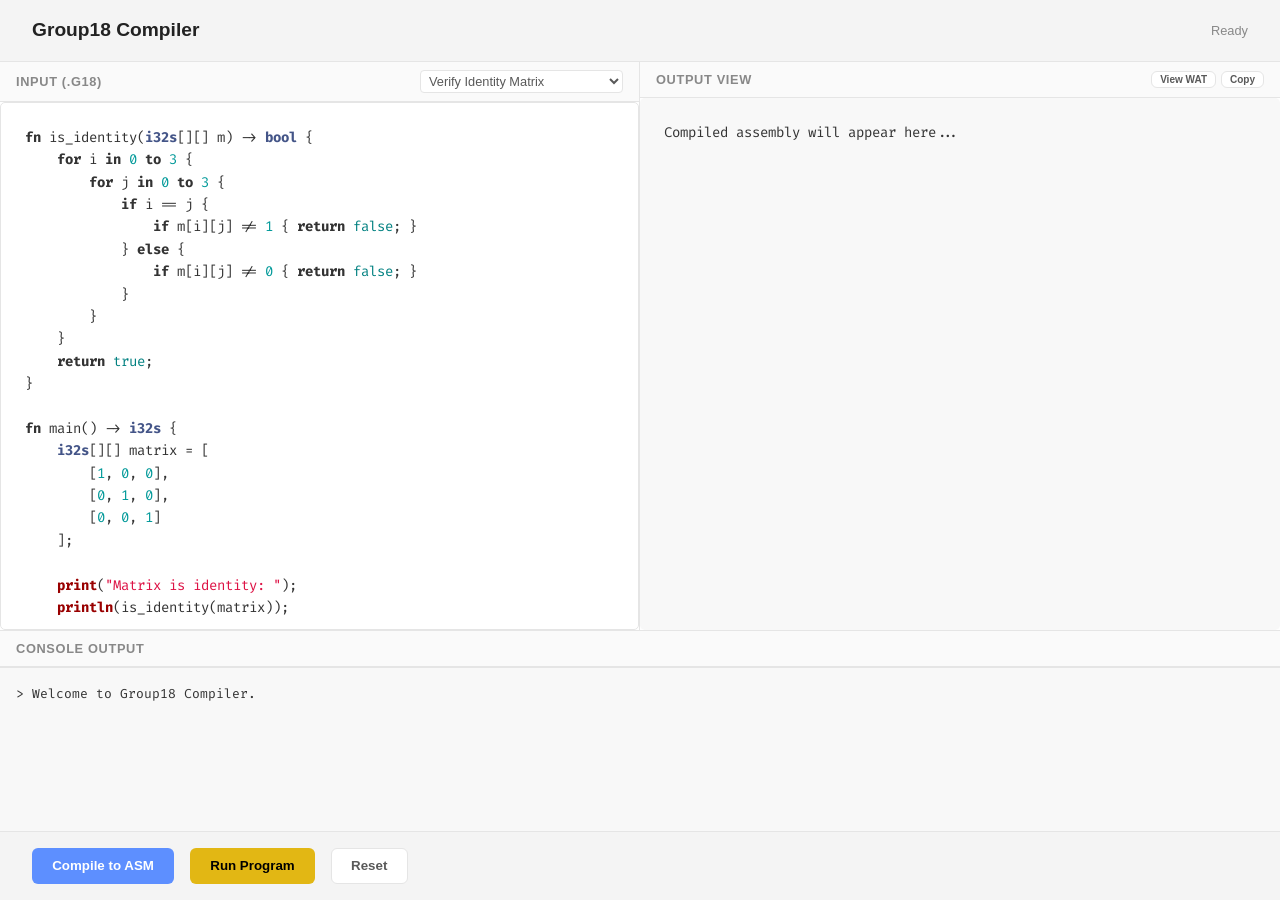
==== g18_demo.html @ 5c1f5303 "g18 demo page" ====
<!DOCTYPE html>
<html lang="en">

<head>
    <meta charset="UTF-8">
    <meta name="viewport" content="width=device-width, initial-scale=1.0">
    <title>Group18 Compiler | Online Demo</title>
    <link rel="preconnect" href="https://fonts.googleapis.com">
    <link rel="preconnect" href="https://fonts.gstatic.com" crossorigin>
    <link
        href="https://fonts.googleapis.com/css2?family=Fira+Code:wght@400;500&family=Inter:wght@400;600;700&display=swap"
        rel="stylesheet">
    <link rel="stylesheet" href="stylesheets/styles.css">
    <style>
        :root {
            --bg: #ffffff;
            --surface: #f4f4f4;
            --primary: #5d8fff;
            --accent: #238636;
            --text: #595959;
            --text-dim: #888;
            --border: #e5e5e5;
            --code-bg: #f8f8f8;

            /* Syntax Highlighting Colors - Adapted for Light Theme */
            --syn-kw: #333333;
            /* Bold in logic */
            --syn-type: #445588;
            --syn-str: #d14;
            --syn-num: #009999;
            --syn-atom: #008080;
            --syn-comment: #999988;
            --syn-fn: #990000;
        }

        * {
            box-sizing: border-box;
            scrollbar-color: var(--border) transparent;
            scrollbar-width: thin;
        }

        body {
            margin: 0;
            padding: 0;
            /* Override styles.css padding */
            font-family: -apple-system, BlinkMacSystemFont, "Segoe UI", Roboto, "Helvetica Neue", Arial, sans-serif;
            background: var(--bg);
            color: var(--text);
            display: flex;
            flex-direction: column;
            height: 100vh;
            overflow: hidden;
            width: 100%;
            /* Ensure full width */
            max-width: none;
            /* Override styles.css wrapper limits if any applied to body, though they are usually on .wrapper */
        }

        header {
            width: 100%;
            position: static;
            /* Override fixed header from styles.css */
            float: none;
            padding: 1rem 2rem;
            background: var(--surface);
            border-bottom: 1px solid var(--border);
            display: flex;
            align-items: center;
            justify-content: space-between;
            flex-shrink: 0;
            height: auto;
            /* Override fixed height */
        }

        header ul {
            /* Reset styles.css header ul if it conflicts, though we don't use ul here */
            display: none;
        }

        .logo {
            font-weight: 700;
            font-size: 1.2rem;
            color: #222;
            /* Darker heading color from styles */
        }

        main {
            display: grid;
            grid-template-columns: 1fr 1fr;
            flex-grow: 1;
            overflow: hidden;
            border-bottom: 1px solid var(--border);
        }

        .output-container {
            height: 200px;
            display: flex;
            flex-direction: column;
            background: var(--bg);
            flex-shrink: 0;
        }

        .console {
            flex-grow: 1;
            padding: 1rem;
            font-family: 'Fira Code', monospace;
            font-size: 13px;
            color: #333;
            overflow-y: auto;
            white-space: pre-wrap;
            border-top: 1px solid var(--border);
            background: var(--code-bg);
        }

        .pane {
            display: flex;
            flex-direction: column;
            border-right: 1px solid var(--border);
            overflow: hidden;
        }

        .pane-header {
            padding: 0.5rem 1rem;
            background: #fafafa;
            border-bottom: 1px solid var(--border);
            display: flex;
            justify-content: space-between;
            align-items: center;
            font-size: 0.8rem;
            font-weight: 600;
            color: var(--text-dim);
            text-transform: uppercase;
            letter-spacing: 0.05em;
            flex-shrink: 0;
        }

        .pane-content {
            flex-grow: 1;
            overflow: hidden;
            position: relative;
            background: var(--bg);
        }

        /* Standardized Editor Layers */
        .editor-container {
            position: relative;
            width: 100%;
            height: 100%;
            background: var(--bg);
        }

        #editor-textarea,
        #editor-highlight {
            position: absolute;
            top: 0;
            left: 0;
            width: 100%;
            height: 100%;
            margin: 0;
            padding: 1.5rem;
            font-family: 'Fira Code', 'Cascadia Code', monospace;
            font-size: 14px;
            line-height: 1.6;
            white-space: pre;
            word-wrap: normal;
            overflow: auto;
            tab-size: 4;
            letter-spacing: normal;
            font-variant-ligatures: normal;
        }

        #editor-textarea {
            background: transparent;
            color: transparent;
            caret-color: #000;
            /* Black caret for light theme */
            z-index: 2;
            resize: none;
            border: none;
            outline: none;
        }

        #editor-highlight {
            z-index: 1;
            color: #333;
            pointer-events: none;
            background: transparent;
        }

        /* Syntax Colors - Adjusted for Light Theme */
        .hl-kw {
            color: var(--syn-kw);
            font-weight: bold;
        }

        .hl-type {
            color: var(--syn-type);
            font-weight: bold;
        }

        .hl-str {
            color: var(--syn-str);
        }

        .hl-num {
            color: var(--syn-num);
        }

        .hl-atom {
            color: var(--syn-atom);
        }

        .hl-cmt {
            color: var(--syn-comment);
            font-style: italic;
        }

        .hl-fn {
            color: var(--syn-fn);
            font-weight: bold;
        }

        pre#output {
            margin: 0;
            padding: 1.5rem;
            color: #333;
            font-family: 'Fira Code', monospace;
            font-size: 14px;
            line-height: 1.6;
            white-space: pre;
            overflow: auto;
            height: 100%;
            width: 100%;
            background: var(--code-bg);
            /* Use code background */
            border: none;
            /* Remove border from styles.css pre */
        }

        .controls {
            padding: 1rem 2rem;
            background: var(--surface);
            border-top: 1px solid var(--border);
            display: flex;
            gap: 1rem;
            flex-shrink: 0;
        }

        button {
            padding: 0.6rem 1.2rem;
            border-radius: 6px;
            border: 1px solid transparent;
            font-weight: 600;
            cursor: pointer;
            transition: all 0.2s;
            display: inline-flex;
            align-items: center;
            justify-content: center;
            font-family: inherit;
        }

        .btn-primary {
            background: var(--primary);
            color: white;
        }

        .btn-primary:hover {
            background: #31a1ae;
            /* Match link hover color or similar */
        }

        .btn-run {
            background: #e2b714;
            color: #000;
        }

        .btn-secondary {
            background: #fff;
            border: 1px solid var(--border);
            color: var(--text);
        }

        .btn-secondary:hover {
            background: #f0f0f0;
        }

        button:hover {
            opacity: 0.9;
            transform: translateY(-1px);
            box-shadow: 0 2px 5px rgba(0, 0, 0, 0.1);
        }

        .status {
            font-size: 0.8rem;
            color: var(--text-dim);
            margin-left: auto;
            align-self: center;
        }

        /* Dropdown styling */
        select {
            background: #fff !important;
            color: var(--text) !important;
            border: 1px solid var(--border) !important;
        }
    </style>
</head>

<body>
    <header>
        <div class="logo">Group18 Compiler</div>
        <div class="status" id="status">WASM Loading...</div>
    </header>

    <main>
        <div class="pane">
            <div class="pane-header">
                Input (.g18)
                <select id="example-select"
                    style="border-radius: 4px; padding: 2px 4px; font-size: 0.8rem; margin-left: 10px;">
                    <option value="Verify Identity Matrix">Verify Identity Matrix</option>
                    <option value="Fibonacci and Number Theory">Fibonacci and Number Theory</option>
                    <option value="Matrix Operations Suite">Matrix Operations Suite</option>
                    <option value="Searching and Sorting">Searching and Sorting</option>
                    <option value="String Processing">String Processing</option>
                </select>
            </div>
            <div class="pane-content">
                <div class="editor-container">
                    <pre id="editor-highlight" aria-hidden="true"></pre>
                    <textarea id="editor-textarea" spellcheck="false" autocomplete="off"></textarea>
                </div>
            </div>
        </div>
        <div class="pane" style="border-right: none;">
            <div class="pane-header">
                Output View
                <div style="display: flex; gap: 5px;">
                    <button class="btn-secondary" style="padding: 2px 8px; font-size: 10px;" id="toggle-view">View
                        WAT</button>
                    <button class="btn-secondary" style="padding: 2px 8px; font-size: 10px;"
                        onclick="copyOutput()">Copy</button>
                </div>
            </div>
            <div class="pane-content">
                <pre id="output">Compiled assembly will appear here...</pre>
            </div>
        </div>
    </main>

    <div class="output-container">
        <div class="pane-header">Console Output</div>
        <div class="console" id="console">> Welcome to Group18 Compiler.</div>
    </div>

    <div class="controls">
        <button class="btn-primary" id="compile-btn">Compile to ASM</button>
        <button class="btn-run" id="run-btn">Run Program</button>
        <button class="btn-secondary" onclick="resetCode()">Reset</button>
    </div>

    <script type="module">
        import init, { compile_g18, compile_wat_g18, compile_wasm_g18 } from './pkg/Group18.js';

        const textarea = document.getElementById('editor-textarea');
        const highlight = document.getElementById('editor-highlight');
        const outputArea = document.getElementById('output');
        const consoleArea = document.getElementById('console');
        const compileBtn = document.getElementById('compile-btn');
        const runBtn = document.getElementById('run-btn');
        const toggleBtn = document.getElementById('toggle-view');

        let currentView = 'asm';
        let moduleMemory = null;

        const examplePrograms = {
            "Verify Identity Matrix": `fn is_identity(i32s[][] m) -> bool {
    for i in 0 to 3 {
        for j in 0 to 3 {
            if i == j {
                if m[i][j] != 1 { return false; }
            } else {
                if m[i][j] != 0 { return false; }
            }
        }
    }
    return true;
}

fn main() -> i32s {
    i32s[][] matrix = [
        [1, 0, 0],
        [0, 1, 0],
        [0, 0, 1]
    ];

    print("Matrix is identity: ");
    println(is_identity(matrix));

    return 0;
}
`,
            "Fibonacci and Number Theory": `fn fibonacci() -> i32s[] {
    i32s[] fib = [0, 1, 0, 0, 0, 0, 0, 0, 0, 0, 
                  0, 0, 0, 0, 0, 0, 0, 0, 0, 0];
    
    for i in 2 to 20 {
        fib[i] = fib[i - 1] + fib[i - 2];
    }
    
    return fib;
}

fn is_fibonacci(i32s num, i32s[] fib_seq) -> bool {
    for i in 0 to 20 {
        if fib_seq[i] == num {
            return true;
        }
        if fib_seq[i] > num {
            return false;
        }
    }
    return false;
}

fn sum_of_divisors(i32s n) -> i32s {
    i32s sum = 0;
    for i in 1 to n {
        i32s quotient = n / i;
        i32s product = quotient * i;
        if product == n {
            sum = sum + i;
        }
    }
    return sum;
}

fn is_perfect_number(i32s n) -> bool {
    i32s sum = sum_of_divisors(n);
    if sum == n {
        return true;
    }
    return false;
}

fn gcd(i32s a, i32s b) -> i32s {
    for i in 0 to 1000 {
        if b == 0 {
            return a;
        }
        i32s temp = b;
        i32s quotient = a / b;
        b = a - (quotient * b);
        a = temp;
    }
    return a;
}

fn main() -> i32s {
    println("Fibonacci sequence up to 20:");
    i32s[] fib_nums = fibonacci();
    
    for i in 0 to 20 {
        print(fib_nums[i]);
        print("   ");
    }
    println("");
    println("");
    
    print("Testing if 13 is a Fibonacci number: ");
    println(is_fibonacci(13, fib_nums));
    
    println("");

    print("Testing if 14 is a Fibonacci number: ");
    println(is_fibonacci(14, fib_nums));

    println("");
    
    println("Perfect numbers up to 30:");
    for i in 1 to 30 {
        if is_perfect_number(i) {
            print(i);
            print("   ");
        }
    }
    println("");
    println("");
    
    print("GCD of 48 and 18: ");
    println(gcd(48, 18));
    
    println("");

    print("GCD of 100 and 35: ");
    println(gcd(100, 35));
    
    return 0;
}
`,
            "Matrix Operations Suite": `fn matrix_multiply(f32s[][] a, f32s[][] b, i32s n) -> f32s[][] {
    f32s[][] result = [
        [0.0, 0.0, 0.0],
        [0.0, 0.0, 0.0],
        [0.0, 0.0, 0.0]
    ];
    
    for i in 0 to n {
        f32s[] row = [0.0, 0.0, 0.0];
        for j in 0 to n {
            f32s sum = 0.0;
            for k in 0 to n {
                sum = sum + (a[i][k] * b[k][j]);
            }
            row[j] = sum;
        }
        result[i] = row;
    }
    
    return result;
}

fn matrix_transpose(f32s[][] m, i32s n) -> f32s[][] {
    f32s[][] result = [
        [0.0, 0.0, 0.0],
        [0.0, 0.0, 0.0],
        [0.0, 0.0, 0.0]
    ];
    
    for i in 0 to n {
        f32s[] row = [0.0, 0.0, 0.0];
        for j in 0 to n {
            row[j] = m[j][i];
        }
        result[i] = row;
    }
    
    return result;
}

fn is_symmetric(f32s[][] m, i32s n) -> bool {
    for i in 0 to n {
        for j in 0 to n {
            f32s diff = m[i][j] - m[j][i];
            if diff > 0.001 {
                return false;
            }
            if diff < -0.001 {
                return false;
            }
        }
    }
    return true;
}

fn matrix_trace(f32s[][] m, i32s n) -> f32s {
    f32s trace = 0.0;
    for i in 0 to n {
        trace = trace + m[i][i];
    }
    return trace;
}

fn matrix_max(f32s[][] m, i32s n) -> f32s {
    f32s max = m[0][0];
    for i in 0 to n {
        for j in 0 to n {
            if m[i][j] > max {
                max = m[i][j];
            }
        }
    }
    return max;
}

fn compare_matrices(f32s[][] a, f32s[][] b, i32s n) -> bool {
    for i in 0 to n {
        for j in 0 to n {
            if a[i][j] != b[i][j] {
                return false;
            }
        }
    }
    return true;
}

fn main() -> i32s {
    i32s size = 3;
    
    f32s[][] mat_a = [
        [1.5, 2.0, 3.0],
        [4.0, 5.5, 6.0],
        [7.0, 8.0, 9.5]
    ];
    
    f32s[][] mat_b = [
        [1.0, 0.0, 0.0],
        [0.0, 1.0, 0.0],
        [0.0, 0.0, 1.0]
    ];
    
    println("Testing matrix operations:");
    
    f32s[][] product = matrix_multiply(mat_a, mat_b, size);
    print("Matrix A * Identity = A: ");
    println(compare_matrices(product, mat_a, size));
    
    f32s[][] transposed = matrix_transpose(mat_b, size);
    print("Identity is symmetric: ");
    println(is_symmetric(transposed, size));
    
    f32s trace = matrix_trace(mat_a, size);
    print("Trace of matrix A: ");
    println(trace);
    
    f32s max_val = matrix_max(mat_a, size);
    print("Maximum value in matrix A: ");
    println(max_val);
    
    if max_val > 9.0 {
        if max_val <= 10.0 {
            println("Max is between 9 and 10");
        }
    } else {
        println("Max is 9 or less");
    }
    
    return 0;
}
`
            ,
            "String Processing": `fn count_char(char[] text, i32s len, char target) -> i32s {
    i32s count = 0;
    for i in 0 to len {
        if text[i] == target {
            count = count + 1;
        }
    }
    return count;
}

fn find_first(char[] text, i32s len, char target) -> i32s {
    for i in 0 to len {
        if text[i] == target {
            return i;
        }
    }
    return -1;
}

fn find_last(char[] text, i32s len, char target) -> i32s {
    i32s last = -1;
    for i in 0 to len {
        if text[i] == target {
            last = i;
        }
    }
    return last;
}

fn reverse_string(char[] text, i32s len) -> char[] {
    char[] result = ['x', 'x', 'x', 'x', 'x', 'x', 'x', 'x', 'x', 'x',
                     'x', 'x', 'x', 'x', 'x', 'x', 'x', 'x', 'x', 'x'];
    for i in 0 to len {
        result[i] = text[len - 1 - i];
    }
    return result;
}

fn is_palindrome(char[] text, i32s len) -> bool {
    i32s half = len / 2;
    for i in 0 to half {
        if text[i] != text[len - 1 - i] {
            return false;
        }
    }
    return true;
}

fn strings_equal(char[] str1, char[] str2, i32s len) -> bool {
    for i in 0 to len {
        if str1[i] != str2[i] {
            return false;
        }
    }
    return true;
}

fn copy_substring(char[] source, i32s start, i32s end) -> char[] {
    char[] result = ['x', 'x', 'x', 'x', 'x', 'x', 'x', 'x', 'x', 'x'];
    i32s index = 0;
    for i in start to end {
        result[index] = source[i];
        index = index + 1;
    }
    return result;
}

fn replace_char(char[] text, i32s len, char old, char new) -> char[] {
    char[] result = ['x', 'x', 'x', 'x', 'x', 'x', 'x', 'x', 'x', 'x',
                     'x', 'x', 'x', 'x', 'x', 'x', 'x', 'x', 'x', 'x'];
    for i in 0 to len {
        if text[i] == old {
            result[i] = new;
        } else {
            result[i] = text[i];
        }
    }
    return result;
}

fn main() -> i32s {
    char[] word1 = ['r', 'a', 'c', 'e', 'c', 'a', 'r'];
    i32s len1 = 7;
    
    println("Testing: racecar");
    println("");
    
    print("Is palindrome: ");
    println(is_palindrome(word1, len1));
    
    println("");
    
    print("Count of 'a': ");
    println(count_char(word1, len1, 'a'));
    
    println("");
    
    print("Count of 'c': ");
    println(count_char(word1, len1, 'c'));
    
    println("");
    
    print("First occurrence of 'c': ");
    println(find_first(word1, len1, 'c'));
    
    println("");
    
    print("Last occurrence of 'c': ");
    println(find_last(word1, len1, 'c'));
    
    println("");
    
    char[] reversed = reverse_string(word1, len1);
    println("Reversed (should be same):");
    for i in 0 to len1 {
        print(reversed[i]);
    }
    println("");
    println("");
    
    print("Original equals reversed: ");
    println(strings_equal(word1, reversed, len1));
    
    println("");
    
    char[] word2 = ['h', 'e', 'l', 'l', 'o'];
    i32s len2 = 5;
    
    print("Is 'hello' a palindrome: ");
    println(is_palindrome(word2, len2));
    
    println("");
    
    char[] replaced = replace_char(word2, len2, 'l', 'p');
    println("Replace 'l' with 'p' in hello:");
    for i in 0 to len2 {
        print(replaced[i]);
    }
    println("");
    println("");
    
    char[] substring = copy_substring(word2, 1, 4);
    println("Substring from index 1 to 4:");
    for i in 0 to 3 {
        print(substring[i]);
    }
    println("");
    println("");
    
    return 0;
}
`
            ,
            "Searching and Sorting": `fn bubble_sort(i32s[] arr, i32s len) -> i32s[] {
    i32s[] result = [0, 0, 0, 0, 0, 0, 0, 0, 0, 0];
    for i in 0 to len {
        result[i] = arr[i];
    }
    
    for i in 0 to len {
        for j in 0 to len {
            if j < len - 1 {
                if result[j] > result[j + 1] {
                    i32s temp = result[j];
                    result[j] = result[j + 1];
                    result[j + 1] = temp;
                }
            }
        }
    }
    
    return result;
}

fn binary_search(i32s[] arr, i32s len, i32s target) -> i32s {
    i32s left = 0;
    i32s right = len - 1;
    
    for iter in 0 to 100 {
        if left > right {
            return -1;
        }
        
        i32s mid = (left + right) / 2;
        
        if arr[mid] == target {
            return mid;
        }
        
        if arr[mid] < target {
            left = mid + 1;
        } else {
            right = mid - 1;
        }
    }
    
    return -1;
}

fn find_min_max(i32s[] arr, i32s len) -> i32s[] {
    i32s[] result = [0, 0];
    i32s min = arr[0];
    i32s max = arr[0];
    
    for i in 1 to len {
        if arr[i] < min {
            min = arr[i];
        }
        if arr[i] > max {
            max = arr[i];
        }
    }
    
    result[0] = min;
    result[1] = max;
    return result;
}

fn calculate_mean(f32s[] arr, i32s len) -> f32s {
    f32s sum = 0.0;
    for i in 0 to len {
        sum = sum + arr[i];
    }
    f32s length = 0.0;
    for i in 0 to len {
        length = length + 1.0;
    }
    return sum / length;
}

fn count_in_range(i32s[] arr, i32s len, i32s low, i32s high) -> i32s {
    i32s count = 0;
    for i in 0 to len {
        if arr[i] >= low {
            if arr[i] <= high {
                count = count + 1;
            }
        }
    }
    return count;
}

fn main() -> i32s {
    i32s[] numbers = [64, 34, 25, 12, 22, 11, 90, 88, 45, 50];
    i32s len = 10;
    
    println("Original array:");
    for i in 0 to len {
        print(numbers[i]);
        print("   ");
    }
    println("");
    println("");
    
    i32s[] sorted = bubble_sort(numbers, len);
    println("Sorted array:");
    for i in 0 to len {
        print(sorted[i]);
        print("   ");
    }
    println("");
    println("");
    
    i32s[] min_max = find_min_max(numbers, len);
    print("Min value: ");
    println(min_max[0]);
    
    println("");
    
    print("Max value: ");
    println(min_max[1]);
    
    println("");
    
    i32s search_target = 45;
    i32s index = binary_search(sorted, len, search_target);
    print("Index of 45 in sorted array: ");
    println(index);
    
    println("");
    
    i32s not_found = binary_search(sorted, len, 999);
    print("Index of 999 (not in array): ");
    println(not_found);
    
    println("");
    
    i32s count = count_in_range(numbers, len, 20, 60);
    print("Count of numbers between 20 and 60: ");
    println(count);
    
    println("");
    
    f32s[] float_nums = [1.5, 2.5, 3.5, 4.5, 5.5];
    f32s mean = calculate_mean(float_nums, 5);
    print("Mean of float array: ");
    println(mean);
    
    return 0;
}
`
        };

        const initialCode = examplePrograms["Verify Identity Matrix"];

        // Robust Highlighting Logic
        function updateHighlight() {
            let code = textarea.value;
            // Escape HTML
            code = code.replace(/&/g, "&amp;").replace(/</g, "&lt;").replace(/>/g, "&gt;");

            // Syntax coloring
            code = code.replace(/\/\/.*$/gm, '<span class="hl-cmt">$&</span>');
            code = code.replace(/"([^"\\]|\\.)*"/g, '<span class="hl-str">$&</span>');
            code = code.replace(/'([^'\\]|\\.)*'/g, '<span class="hl-str">$&</span>');
            code = code.replace(/\b(fn|return|if|else|for|in|to|exit)\b/g, '<span class="hl-kw">$1</span>');
            code = code.replace(/\b(print)\b/g, '<span class="hl-fn">$1</span>');
            code = code.replace(/\b(println)\b/g, '<span class="hl-fn">$1</span>');
            code = code.replace(/\b(i32s|f32s|bool|char|string)\b/g, '<span class="hl-type">$1</span>');
            code = code.replace(/\b(true|false)\b/g, '<span class="hl-atom">$1</span>');
            code = code.replace(/\b\d+(\.\d+)?\b/g, '<span class="hl-num">$&</span>');

            highlight.innerHTML = code + (code.endsWith('\n') ? ' ' : '\n');
            syncScroll();
        }

        function syncScroll() {
            highlight.scrollTop = textarea.scrollTop;
            highlight.scrollLeft = textarea.scrollLeft;
        }

        textarea.addEventListener('input', updateHighlight);
        textarea.addEventListener('scroll', syncScroll);

        // Tab & Auto-indent
        textarea.addEventListener('keydown', e => {
            if (e.key === 'Tab') {
                e.preventDefault();
                const start = textarea.selectionStart;
                const end = textarea.selectionEnd;
                textarea.value = textarea.value.substring(0, start) + "    " + textarea.value.substring(end);
                textarea.selectionStart = textarea.selectionEnd = start + 4;
                updateHighlight();
            }
            if (e.key === 'Enter') {
                const start = textarea.selectionStart;
                const lines = textarea.value.substring(0, start).split('\n');
                const lastLine = lines[lines.length - 1];
                const indent = lastLine.match(/^\s*/)[0];
                const needsExtra = lastLine.trim().endsWith('{') ? '    ' : '';

                // Allow the newline to happen, then adjust
                setTimeout(() => {
                    const pos = textarea.selectionStart;
                    const before = textarea.value.substring(0, pos);
                    const after = textarea.value.substring(pos);
                    textarea.value = before + indent + needsExtra + after;
                    textarea.selectionStart = textarea.selectionEnd = pos + indent.length + needsExtra.length;
                    updateHighlight();
                }, 0);
            }
        });

        async function start() {
            try {
                await init();
                document.getElementById('status').textContent = "Ready";
            } catch (e) {
                document.getElementById('status').textContent = "Error Loading Library";
                console.error(e);
            }

            textarea.value = initialCode;
            updateHighlight();

            const runCompilation = () => {
                const code = textarea.value;
                const t0 = performance.now();
                try {
                    if (currentView === 'asm') {
                        outputArea.textContent = compile_g18(code);
                    } else {
                        outputArea.textContent = compile_wat_g18(code);
                    }
                    const t1 = performance.now();
                    document.getElementById('status').textContent = `Compiled in ${(t1 - t0).toFixed(1)}ms`;
                } catch (e) {
                    outputArea.textContent = "Compilation Error:\n" + e;
                }
            };

            compileBtn.onclick = () => {
                currentView = 'asm';
                runCompilation();
            };

            toggleBtn.onclick = () => {
                currentView = currentView === 'asm' ? 'wat' : 'asm';
                toggleBtn.textContent = currentView === 'asm' ? 'View WAT' : 'View ASM';
                runCompilation();
            };

            runBtn.onclick = async () => {
                consoleArea.textContent = "> Compiling and Running...\n";
                document.querySelector('.output-container').scrollIntoView({ behavior: 'smooth' });

                try {
                    const wasmBytes = compile_wasm_g18(textarea.value);
                    const importObject = {
                        env: {
                            // Updated: Remove + "\n" to let WASM control newlines
                            print_int: i => {
                                consoleArea.textContent += i;
                                consoleArea.scrollTop = consoleArea.scrollHeight;
                            },
                            print_str: ptr => {
                                if (!moduleMemory) return;
                                const view = new Uint8Array(moduleMemory.buffer, ptr);
                                let s = "";
                                for (let i = 0; view[i] !== 0; i++) s += String.fromCharCode(view[i]);
                                // Updated: Remove + "\n"
                                consoleArea.textContent += s;
                                consoleArea.scrollTop = consoleArea.scrollHeight;
                            },
                            // NEW: Add this function
                            print_float: f => {
                                consoleArea.textContent += f;
                                consoleArea.scrollTop = consoleArea.scrollHeight;
                            },
                            print_char: c => {
                                consoleArea.textContent += String.fromCharCode(c);
                                consoleArea.scrollTop = consoleArea.scrollHeight;
                            },
                            memory: new WebAssembly.Memory({ initial: 1 })
                        }
                    };
                    const { instance } = await WebAssembly.instantiate(wasmBytes, importObject);
                    moduleMemory = instance.exports.memory || importObject.env.memory;
                    if (instance.exports.main) {
                        const result = instance.exports.main();
                        consoleArea.textContent += `\n[Program exited with: ${result}]\n`;
                    }
                } catch (e) {
                    consoleArea.textContent += "Runtime Execution Error: " + e + "\n";
                }
            };
        }

        window.resetCode = () => {
            textarea.value = initialCode;
            updateHighlight();
        };

        window.copyOutput = () => {
            navigator.clipboard.writeText(outputArea.textContent).then(() => {
                const b = event.target;
                const old = b.textContent;
                b.textContent = "Copied!";
                setTimeout(() => b.textContent = old, 1500);
            });
        };

        const exampleSelect = document.getElementById('example-select');
        exampleSelect.addEventListener('change', (e) => {
            const selected = e.target.value;
            if (examplePrograms[selected]) {
                textarea.value = examplePrograms[selected];
                updateHighlight();
            }
        });

        start();
    </script>
</body>

</html>
---- stylesheets/styles.css ----
body {
  background-color: #fff;
  padding:50px;
  font: 14px/1.5 -apple-system, BlinkMacSystemFont, "Segoe UI", Roboto, Oxygen, Ubuntu, Cantarell, "Fira Sans", "Droid Sans", "Helvetica Neue", Arial, sans-serif, "Apple Color Emoji", "Segoe UI Emoji", "Segoe UI Symbol";
  color:#595959;
  font-weight:400;
}

h1, h2, h3, h4, h5, h6 {
  color:#222;
  margin:0 0 20px;
}

p, ul, ol, table, pre, dl {
  margin:0 0 20px;
}

h1, h2, h3 {
  line-height:1.1;
}

h1 {
  font-size:28px;
  font-weight: 500;
}

h2 {
  color:#393939;
  font-weight: 500;
}

h3, h4, h5, h6 {
  color:#494949;
  font-weight: 500;
}

a {
  color:#5d8fff;
  text-decoration:none;
}

a:hover {
  color:#31a1ae;
}

a small {
  font-size:11px;
  color:#777;
  margin-top:-0.3em;
  display:block;
}

a:hover small {
  color:#777;
}


.wrapper {
  width:860px;
  margin:0 auto;
}

blockquote {
  border-left:1px solid #e5e5e5;
  margin:0;
  padding:0 0 0 20px;
  font-style:italic;
}

code, pre {
  font-family:Monaco, Bitstream Vera Sans Mono, Lucida Console, Terminal, Consolas, Liberation Mono, DejaVu Sans Mono, Courier New, monospace;
  color:#333;
  white-space: pre-wrap;       /* Since CSS 2.1 */
    white-space: -moz-pre-wrap;  /* Mozilla, since 1999 */
    white-space: -pre-wrap;      /* Opera 4-6 */
    white-space: -o-pre-wrap;    /* Opera 7 */
    word-wrap: break-word;       /* Internet Explorer 5.5+ */
}

pre {
  padding:8px 15px;
  background: #f8f8f8;
  border-radius:5px;
  border:1px solid #e5e5e5;
  overflow-x: auto;
}

table {
  width:100%;
  border-collapse:collapse;
}

th, td {
  text-align:left;
  padding:5px 10px;
  border-bottom:1px solid #e5e5e5;
}

dt {
  color:#444;
  font-weight:500;
}

th {
  color:#444;
}

img {
  max-width:100%;
}

header {
  width:270px;
  float:left;
  position:fixed;
  -webkit-font-smoothing:subpixel-antialiased;
}

header ul {
  list-style:none;
  height:40px;
  padding:0;
  background: #f4f4f4;
  border-radius:5px;
  border:1px solid #e0e0e0;
  width:270px;
}

header li {
  width:89px;
  float:left;
  border-right:1px solid #e0e0e0;
  height:40px;
}

header li:first-child a {
  border-radius:5px 0 0 5px;
}

header li:last-child a {
  border-radius:0 5px 5px 0;
}

header ul a {
  line-height:1;
  font-size:11px;
  color:#999;
  display:block;
  text-align:center;
  padding-top:6px;
  height:34px;
}

header ul a:hover {
  color:#999;
}

header ul a:active {
  background-color:#f0f0f0;
}

strong {
  color:#222;
  font-weight:500;
}

header ul li + li + li {
  border-right:none;
  width:89px;
}

header ul a strong {
  font-size:14px;
  display:block;
  color:#222;
}

section {
  width:500px;
  float:right;
  padding-bottom:50px;
}

small {
  font-size:11px;
}

hr {
  border:0;
  background:#e5e5e5;
  height:1px;
  margin:0 0 20px;
}

footer {
  width:270px;
  float:left;
  position:fixed;
  bottom:50px;
  -webkit-font-smoothing:subpixel-antialiased;
}

@media print, screen and (max-width: 960px) {

  div.wrapper {
    width:auto;
    margin:0;
  }

  header, section, footer {
    float:none;
    position:static;
    width:auto;
  }

  header {
    padding-right:320px;
  }

  section {
    border:1px solid #e5e5e5;
    border-width:1px 0;
    padding:20px 0;
    margin:0 0 20px;
  }

  header a small {
    display:inline;
  }

  header ul {
    position:absolute;
    right:50px;
    top:52px;
  }
}

@media print, screen and (max-width: 720px) {
  body {
    word-wrap:break-word;
  }

  header {
    padding:0;
  }

  header ul, header p.view {
    position:static;
  }

  pre, code {
    word-wrap:normal;
  }
}

@media print, screen and (max-width: 480px) {
  body {
    padding:15px;
  }

  header ul {
    width:99%;
  }

  header li, header ul li + li + li {
    width:33%;
  }
}

@media print {
  body {
    padding:0.4in;
    font-size:12pt;
    color:#444;
  }
}

.container {
  max-width: 800px;
  margin: 0 auto;
  background: #fff;
  padding: 20px;
  border-radius: 8px;
  box-shadow: 0px 4px 10px rgba(0, 0, 0, 0.1);
}

.experience-item {
  display: flex;
  align-items: center;
  border-left: 4px solid #a69317;
  padding: 15px;
  margin-bottom: 20px;
  background: #fafafa;
  border-radius: 6px;
  position: relative;
  flex-wrap: wrap; /* Ensures responsive layout */
}

.experience-item img {
  width: 60px;
  height: 60px;
  object-fit: contain;
  margin-right: 15px;
  border-radius: 8px;
  border: 1px solid #ddd;
  background: #fff;
  padding: 5px;
}

.experience-content {
  flex: 1;
  display: flex;
  flex-direction: column;
  gap: 5px;
}

.experience-header {
  display: flex;
  justify-content: space-between;
  align-items: center;
  flex-wrap: wrap;
}

.experience-header h3 {
  margin: 0;
  color: #a69317;
  font-size: 1.4em;
  flex: 1;
}

.date {
  font-size: 0.85em;
  color: #888;
  white-space: nowrap;
}

.experience-content h4 {
  margin: 5px 0;
  color: #555;
  font-weight: normal;
}

.experience-content p {
  margin: 10px 0 0;
  font-size: 0.95em;
  color: #666;
}

@media (max-width: 600px) {
  .experience-item {
      flex-direction: column;
      align-items: flex-start;
  }

  .experience-item img {
      margin-bottom: 10px;
  }

  .date {
      position: static;
      display: block;
      margin-top: 5px;
  }
}

.education-item img {
  width: 60px; /* Adjust as needed */
  height: 60px;
  object-fit: contain;
  margin-right: 15px;
  border-radius: 8px;
  border: 1px solid #ddd;
  background: #fff;
  padding: 5px;
}

.date {
  font-size: 0.85em;
  color: #888;
  white-space: nowrap; /* Prevents date from wrapping */
}

.education-item {
  display: flex;
  align-items: center;
  border-left: 4px solid #6574a6;
  padding: 15px;
  margin-bottom: 20px;
  background: #fafafa;
  border-radius: 6px;
  position: relative;
}

.education-item img {
  width: 60px; /* Adjust as needed */
  height: 60px;
  object-fit: contain;
  margin-right: 15px;
  border-radius: 8px;
  border: 1px solid #ddd;
  background: #fff;
  padding: 5px;
}

.education-content {
  flex: 1;
}

.education-content h3 {
  margin: 0;
  color: #6574a6;
  font-size: 1.4em;
}

.education-content h4 {
  margin: 5px 0;
  color: #555;
  font-weight: normal;
}

.education-content p {
  margin: 10px 0 0;
  font-size: 0.95em;
  color: #666;
}

@media (max-width: 600px) {
  .education-item {
      flex-direction: column;
      align-items: flex-start;
  }

  .education-item img {
      margin-bottom: 10px;
  }

  .date {
      position: static;
      display: block;
      margin-top: 5px;
  }
}

.project-item {
  display: flex;
  align-items: center;
  border-left: 4px solid #0072ed;
  padding: 15px;
  margin-bottom: 20px;
  background: #fafafa;
  border-radius: 6px;
  position: relative;
  flex-wrap: wrap;
  cursor: pointer;
  transition: background 0.3s;
}

.project-item:hover {
  background: #f0f0f0;
}

.project-item img {
  width: 60px;
  height: 60px;
  object-fit: contain;
  margin-right: 15px;
  border-radius: 8px;
  border: 1px solid #ddd;
  background: #fff;
  padding: 5px;
}

.project-content {
  flex: 1;
  display: flex;
  flex-direction: column;
  gap: 5px;
}

.project-header {
  display: flex;
  justify-content: space-between;
  align-items: center;
  flex-wrap: wrap;
}

.project-header h3 {
  margin: 0;
  color: #0072ed;
  font-size: 1.4em;
  flex: 1;
}

.date {
  font-size: 0.85em;
  color: #888;
  white-space: nowrap;
}

.project-content h4 {
  margin: 5px 0;
  color: #555;
  font-weight: normal;
}

.project-content p {
  margin: 10px 0 0;
  font-size: 0.95em;
  color: #666;
}

.modal {
  display: none;
  position: fixed;
  z-index: 1000;
  left: 0;
  top: 0;
  width: 100%;
  height: 100%;
  background-color: rgba(0, 0, 0, 0.7);
  justify-content: center;
  align-items: center;
  overflow: auto;
}

.modal-content {
  background: #fff;
  padding: 20px;
  width: 90%;
  max-width: 1200px;
  border-radius: 10px;
  text-align: center;
  position: relative;
  display: flex;
  flex-direction: column;
  gap: 15px;
}

.close-btn {
  position: absolute;
  top: 10px;
  right: 15px;
  font-size: 1.5em;
  cursor: pointer;
  color: #333;
}

/* Modal Styles */
.modal {
  display: none;
  position: fixed;
  z-index: 1000;
  left: 0;
  top: 0;
  width: 100%;
  height: 100%;
  background-color: rgba(0, 0, 0, 0.7);
  justify-content: center;
  align-items: center;
  overflow: auto;
}

.modal-content {
  background: #fff;
  padding: 20px;
  width: 90%;
  max-width: 1200px;
  border-radius: 10px;
  text-align: center;
  position: relative;
  display: flex;
  flex-direction: column;
  gap: 15px;
}

.close-btn {
  position: absolute;
  top: 10px;
  right: 15px;
  font-size: 1.5em;
  cursor: pointer;
  color: #333;
}

.main-image-container {
  position: relative;
  width: 100%;
  max-height: 60vh;
  display: flex;
  justify-content: center;
  align-items: center;
}

#main-display {
  max-width: 100%;
  max-height: 60vh;
  object-fit: contain;
  border-radius: 10px;
}

.nav-arrow {
  position: absolute;
  top: 50%;
  transform: translateY(-50%);
  font-size: 1.5em;
  color: #fff;
  background: rgba(0, 0, 0, 0.6);
  padding: 5px 10px;
  cursor: pointer;
  opacity: 0;
  transition: opacity 0.2s;
  user-select: none;
}

.main-image-container:hover .nav-arrow {
  opacity: 1;
}

.nav-arrow.left {
  left: 0;
  border-radius: 0 5px 5px 0;
}

.nav-arrow.right {
  right: 0;
  border-radius: 5px 0 0 5px;
}

.thumbnail-container {
  display: flex;
  justify-content: center;
  gap: 10px;
  flex-wrap: wrap;
  margin-top: 10px;
}

.thumbnail {
  width: 80px;
  height: 60px;
  object-fit: cover;
  cursor: pointer;
  border-radius: 5px;
  border: 2px solid transparent;
  transition: border 0.2s;
}

.thumbnail.active,
.thumbnail:hover {
  border: 2px solid #FF5733;
}

.modal-description {
  margin-top: 15px;
  color: #333;
  max-height: 100px;
  overflow-y: auto;
}

/* Mobile responsiveness */
@media (max-width: 768px) {
  .modal-content {
      width: 95%;
      padding: 10px;
  }

  #main-display {
      max-height: 50vh;
  }

  .thumbnail {
      width: 60px;
      height: 45px;
  }

  .nav-arrow {
      font-size: 1.2em;
      padding: 4px 8px;
      opacity: 1; /* Always visible on mobile */
  }
}

@media (max-width: 480px) {
  .modal-content {
      width: 98%;
  }

  #main-display {
      max-height: 40vh;
  }

  .thumbnail {
      width: 50px;
      height: 38px;
  }

  .nav-arrow {
      font-size: 1em;
      padding: 3px 6px;
  }
}
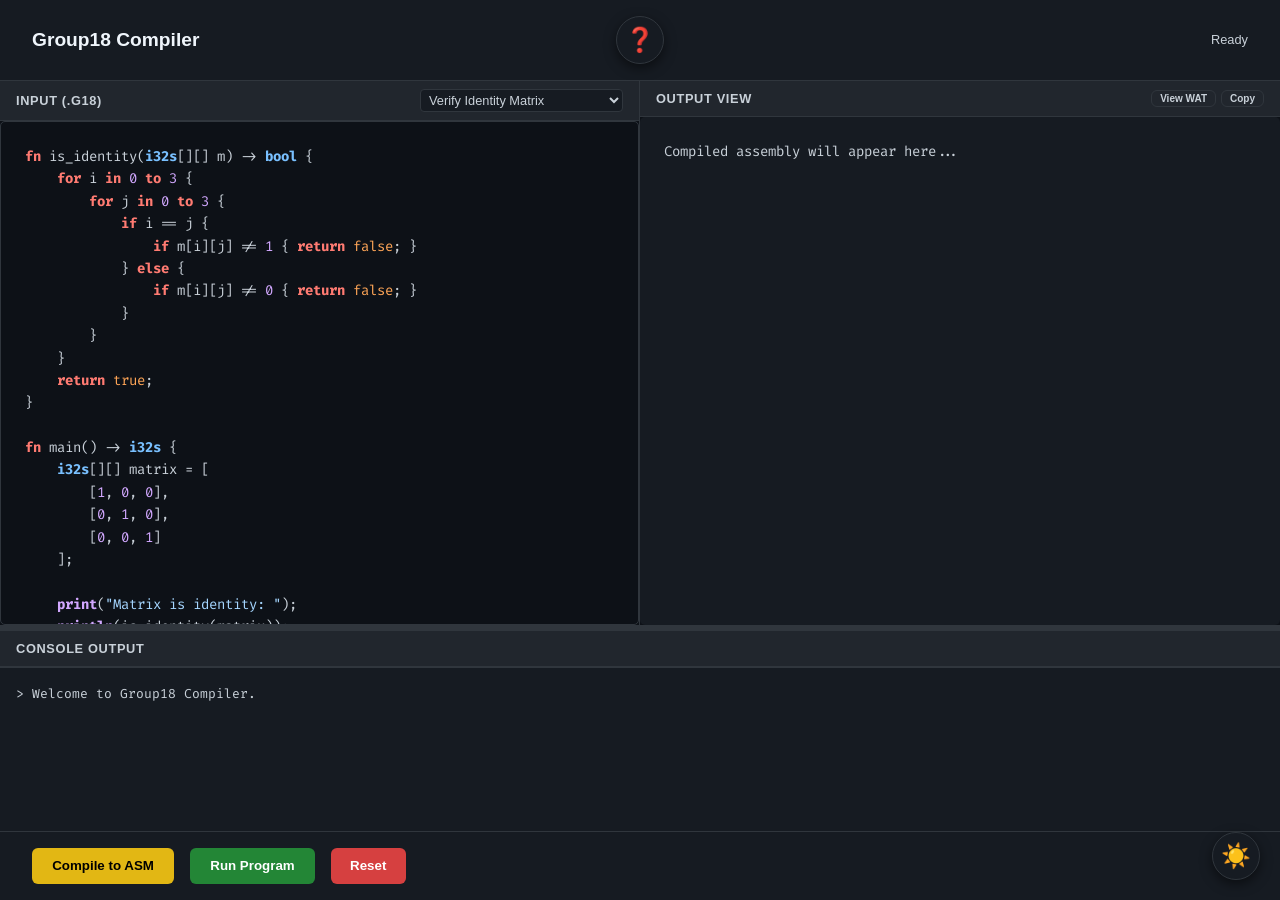
==== commit 4975fff2: "add g18 demo" ====
--- a/g18_demo.html
+++ b/g18_demo.html
@@ -12,26 +12,7 @@
         rel="stylesheet">
     <link rel="stylesheet" href="stylesheets/styles.css">
     <style>
-        :root {
-            --bg: #ffffff;
-            --surface: #f4f4f4;
-            --primary: #5d8fff;
-            --accent: #238636;
-            --text: #595959;
-            --text-dim: #888;
-            --border: #e5e5e5;
-            --code-bg: #f8f8f8;
-
-            /* Syntax Highlighting Colors - Adapted for Light Theme */
-            --syn-kw: #333333;
-            /* Bold in logic */
-            --syn-type: #445588;
-            --syn-str: #d14;
-            --syn-num: #009999;
-            --syn-atom: #008080;
-            --syn-comment: #999988;
-            --syn-fn: #990000;
-        }
+        /* Syntax color variables are now inherited from styles.css :root and .dark-mode */
 
         * {
             box-sizing: border-box;
@@ -59,17 +40,15 @@
         header {
             width: 100%;
             position: static;
-            /* Override fixed header from styles.css */
             float: none;
             padding: 1rem 2rem;
             background: var(--surface);
             border-bottom: 1px solid var(--border);
-            display: flex;
+            display: grid;
+            grid-template-columns: 1fr auto 1fr;
             align-items: center;
-            justify-content: space-between;
             flex-shrink: 0;
             height: auto;
-            /* Override fixed height */
         }
 
         header ul {
@@ -80,8 +59,37 @@
         .logo {
             font-weight: 700;
             font-size: 1.2rem;
-            color: #222;
-            /* Darker heading color from styles */
+            color: var(--heading);
+            display: flex;
+            align-items: center;
+            gap: 10px;
+            justify-self: start;
+        }
+
+        .learn-btn {
+            display: inline-flex;
+            align-items: center;
+            justify-content: center;
+            width: 48px;
+            height: 48px;
+            border-radius: 50%;
+            background: var(--surface);
+            border: 1px solid var(--border);
+            color: var(--text);
+            font-size: 24px;
+            text-decoration: none;
+            cursor: pointer;
+            box-shadow: 0 4px 12px var(--shadow);
+            transition: all 0.3s ease;
+            justify-self: center;
+            line-height: 1;
+        }
+
+        .learn-btn:hover {
+            transform: translateY(-2px);
+            box-shadow: 0 6px 16px var(--shadow);
+            border-color: var(--primary);
+            /* subtle highlight on hover */
         }
 
         main {
@@ -94,10 +102,27 @@
 
         .output-container {
             height: 200px;
+            min-height: 100px;
+            max-height: 80vh;
             display: flex;
             flex-direction: column;
             background: var(--bg);
             flex-shrink: 0;
+            position: relative;
+        }
+
+        .resize-handle {
+            height: 5px;
+            background: var(--border);
+            cursor: ns-resize;
+            width: 100%;
+            flex-shrink: 0;
+            transition: background 0.2s;
+        }
+
+        .resize-handle:hover,
+        .resize-handle.active {
+            background: var(--primary);
         }
 
         .console {
@@ -105,7 +130,7 @@
             padding: 1rem;
             font-family: 'Fira Code', monospace;
             font-size: 13px;
-            color: #333;
+            color: var(--code-text);
             overflow-y: auto;
             white-space: pre-wrap;
             border-top: 1px solid var(--border);
@@ -121,7 +146,7 @@
 
         .pane-header {
             padding: 0.5rem 1rem;
-            background: #fafafa;
+            background: var(--surface-alt);
             border-bottom: 1px solid var(--border);
             display: flex;
             justify-content: space-between;
@@ -172,8 +197,7 @@
         #editor-textarea {
             background: transparent;
             color: transparent;
-            caret-color: #000;
-            /* Black caret for light theme */
+            caret-color: var(--code-text);
             z-index: 2;
             resize: none;
             border: none;
@@ -182,7 +206,7 @@
 
         #editor-highlight {
             z-index: 1;
-            color: #333;
+            color: var(--code-text);
             pointer-events: none;
             background: transparent;
         }
@@ -223,7 +247,7 @@
         pre#output {
             margin: 0;
             padding: 1.5rem;
-            color: #333;
+            color: var(--code-text);
             font-family: 'Fira Code', monospace;
             font-size: 14px;
             line-height: 1.6;
@@ -260,48 +284,93 @@
         }
 
         .btn-primary {
-            background: var(--primary);
-            color: white;
-        }
-
-        .btn-primary:hover {
-            background: #31a1ae;
-            /* Match link hover color or similar */
+            background: #238636;
+            /* Green for Run */
+            color: #fff;
+        }
+
+        .btn-primary:active {
+            background: #1a6328;
         }
 
         .btn-run {
             background: #e2b714;
+            /* Yellow for Compile */
             color: #000;
         }
 
+        .btn-run:active {
+            background: #c5a012;
+        }
+
         .btn-secondary {
-            background: #fff;
+            background: var(--surface-alt);
             border: 1px solid var(--border);
             color: var(--text);
         }
 
         .btn-secondary:hover {
-            background: #f0f0f0;
+            background: var(--border);
+        }
+
+        /* Specific overrides */
+        #compile-btn {
+            background: #e2b714;
+            /* Yellow */
+            color: #000;
+        }
+
+        #compile-btn:active {
+            background: #c5a012;
+        }
+
+        #run-btn {
+            background: #238636;
+            /* Green */
+            color: #fff;
+        }
+
+        #run-btn:active {
+            background: #1a6328;
+        }
+
+        #reset-btn {
+            /* Will attach btn-secondary class but maybe a specific color if desired, currently using secondary */
+            background: #d64040;
+            /* Reddish for reset? User just said "different base color" */
+            color: #fff;
+            border: none;
+        }
+
+        #reset-btn:hover {
+            background: #b53535;
         }
 
         button:hover {
             opacity: 0.9;
             transform: translateY(-1px);
-            box-shadow: 0 2px 5px rgba(0, 0, 0, 0.1);
+            box-shadow: 0 4px 12px var(--shadow);
         }
 
         .status {
             font-size: 0.8rem;
             color: var(--text-dim);
-            margin-left: auto;
+            /* Remove margin-left: auto so we rely on space-between */
             align-self: center;
-        }
-
+            justify-self: end;
+        }
+
+        /* Dropdown styling */
         /* Dropdown styling */
         select {
-            background: #fff !important;
+            background: var(--surface) !important;
             color: var(--text) !important;
             border: 1px solid var(--border) !important;
+            cursor: pointer;
+        }
+
+        select:hover {
+            border-color: var(--primary) !important;
         }
     </style>
 </head>
@@ -309,6 +378,7 @@
 <body>
     <header>
         <div class="logo">Group18 Compiler</div>
+        <a href="g18_docs.html" target="_blank" class="learn-btn" aria-label="Documentation">❓</a>
         <div class="status" id="status">WASM Loading...</div>
     </header>
 
@@ -348,7 +418,8 @@
         </div>
     </main>
 
-    <div class="output-container">
+    <div class="resize-handle" id="resize-handle"></div>
+    <div class="output-container" id="output-container">
         <div class="pane-header">Console Output</div>
         <div class="console" id="console">> Welcome to Group18 Compiler.</div>
     </div>
@@ -356,8 +427,10 @@
     <div class="controls">
         <button class="btn-primary" id="compile-btn">Compile to ASM</button>
         <button class="btn-run" id="run-btn">Run Program</button>
-        <button class="btn-secondary" onclick="resetCode()">Reset</button>
+        <button class="btn-secondary" id="reset-btn" onclick="resetCode()">Reset</button>
     </div>
+
+    <button id="theme-toggle" aria-label="Toggle dark mode">🌙</button>
 
     <script type="module">
         import init, { compile_g18, compile_wat_g18, compile_wasm_g18 } from './pkg/Group18.js';
@@ -369,6 +442,57 @@
         const compileBtn = document.getElementById('compile-btn');
         const runBtn = document.getElementById('run-btn');
         const toggleBtn = document.getElementById('toggle-view');
+
+        // Theme Toggle Logic
+        const themeBtn = document.getElementById('theme-toggle');
+        const body = document.body;
+
+        // Check local storage (default to dark)
+        if (localStorage.getItem('theme') !== 'light') {
+            body.classList.add('dark-mode');
+            themeBtn.textContent = '☀️';
+        }
+
+        themeBtn.addEventListener('click', () => {
+            body.classList.toggle('dark-mode');
+
+            if (body.classList.contains('dark-mode')) {
+                localStorage.setItem('theme', 'dark');
+                themeBtn.textContent = '☀️';
+            } else {
+                localStorage.setItem('theme', 'light');
+                themeBtn.textContent = '🌙';
+            }
+        });
+
+        // Console Resize Logic
+        const handle = document.getElementById('resize-handle');
+        const outputContainer = document.getElementById('output-container');
+        let isResizing = false;
+
+        handle.addEventListener('mousedown', (e) => {
+            isResizing = true;
+            handle.classList.add('active');
+            document.body.style.cursor = 'ns-resize';
+            e.preventDefault(); // Prevent text selection
+        });
+
+        document.addEventListener('mousemove', (e) => {
+            if (!isResizing) return;
+            const containerHeight = window.innerHeight - e.clientY;
+            // Enforce min/max constraints
+            if (containerHeight > 100 && containerHeight < (window.innerHeight - 100)) {
+                outputContainer.style.height = `${containerHeight}px`;
+            }
+        });
+
+        document.addEventListener('mouseup', () => {
+            if (isResizing) {
+                isResizing = false;
+                handle.classList.remove('active');
+                document.body.style.cursor = '';
+            }
+        });
 
         let currentView = 'asm';
         let moduleMemory = null;
--- a/stylesheets/styles.css
+++ b/stylesheets/styles.css
@@ -1,287 +1,401 @@
+:root {
+  --bg: #ffffff;
+  --text: #595959;
+  --heading: #222;
+  --heading-alt: #393939;
+  --heading-sub: #494949;
+  --link: #5d8fff;
+  --link-hover: #31a1ae;
+  --border: #e5e5e5;
+  --code-bg: #f8f8f8;
+  --code-text: #333;
+  --surface: #fafafa;
+  --surface-alt: #f4f4f4;
+  --border-alt: #e0e0e0;
+  --shadow: rgba(0, 0, 0, 0.1);
+  --modal-bg: rgba(0, 0, 0, 0.7);
+  --modal-content: #fff;
+
+  /* Syntax Highlighting - Light */
+  --syn-kw: #333333;
+  --syn-type: #445588;
+  --syn-str: #d14;
+  --syn-num: #009999;
+  --syn-atom: #008080;
+  --syn-comment: #999988;
+  --syn-fn: #990000;
+}
+
+body.dark-mode {
+  --bg: #0d1117;
+  --text: #c9d1d9;
+  --heading: #f0f6fc;
+  --heading-alt: #c9d1d9;
+  --heading-sub: #8b949e;
+  --link: #58a6ff;
+  --link-hover: #79c0ff;
+  --border: #30363d;
+  --code-bg: #161b22;
+  --code-text: #c9d1d9;
+  --surface: #161b22;
+  --surface-alt: #21262d;
+  --border-alt: #30363d;
+  --shadow: rgba(0, 0, 0, 0.5);
+  --modal-bg: rgba(0, 0, 0, 0.85);
+  --modal-content: #161b22;
+
+  /* Syntax Highlighting - Dark */
+  --syn-kw: #ff7b72;
+  --syn-type: #79c0ff;
+  --syn-str: #a5d6ff;
+  --syn-num: #d2a8ff;
+  --syn-atom: #ffa657;
+  --syn-comment: #8b949e;
+  --syn-fn: #d2a8ff;
+}
+
 body {
-  background-color: #fff;
-  padding:50px;
+  background-color: var(--bg);
+  padding: 50px;
   font: 14px/1.5 -apple-system, BlinkMacSystemFont, "Segoe UI", Roboto, Oxygen, Ubuntu, Cantarell, "Fira Sans", "Droid Sans", "Helvetica Neue", Arial, sans-serif, "Apple Color Emoji", "Segoe UI Emoji", "Segoe UI Symbol";
-  color:#595959;
-  font-weight:400;
-}
-
-h1, h2, h3, h4, h5, h6 {
-  color:#222;
-  margin:0 0 20px;
-}
-
-p, ul, ol, table, pre, dl {
-  margin:0 0 20px;
-}
-
-h1, h2, h3 {
-  line-height:1.1;
+  color: var(--text);
+  font-weight: 400;
+  transition: background-color 0.3s ease, color 0.3s ease;
+}
+
+#theme-toggle {
+  position: fixed;
+  bottom: 20px;
+  right: 20px;
+  z-index: 2000;
+  width: 48px;
+  height: 48px;
+  border-radius: 50%;
+  background: var(--surface);
+  border: 1px solid var(--border);
+  color: var(--text);
+  font-size: 24px;
+  cursor: pointer;
+  box-shadow: 0 4px 12px var(--shadow);
+  display: flex;
+  align-items: center;
+  justify-content: center;
+  transition: all 0.3s ease;
+  padding: 0;
+  line-height: 1;
+}
+
+#theme-toggle:hover {
+  transform: translateY(-2px);
+  box-shadow: 0 6px 16px var(--shadow);
+}
+
+h1,
+h2,
+h3,
+h4,
+h5,
+h6 {
+  color: var(--heading);
+  margin: 0 0 20px;
+}
+
+p,
+ul,
+ol,
+table,
+pre,
+dl {
+  margin: 0 0 20px;
+}
+
+h1,
+h2,
+h3 {
+  line-height: 1.1;
 }
 
 h1 {
-  font-size:28px;
+  font-size: 28px;
   font-weight: 500;
 }
 
 h2 {
-  color:#393939;
+  color: var(--heading-alt);
   font-weight: 500;
 }
 
-h3, h4, h5, h6 {
-  color:#494949;
+h3,
+h4,
+h5,
+h6 {
+  color: var(--heading-sub);
   font-weight: 500;
 }
 
 a {
-  color:#5d8fff;
-  text-decoration:none;
+  color: var(--link);
+  text-decoration: none;
 }
 
 a:hover {
-  color:#31a1ae;
+  color: var(--link-hover);
 }
 
 a small {
-  font-size:11px;
-  color:#777;
-  margin-top:-0.3em;
-  display:block;
+  font-size: 11px;
+  color: #777;
+  margin-top: -0.3em;
+  display: block;
 }
 
 a:hover small {
-  color:#777;
+  color: #777;
 }
 
 
 .wrapper {
-  width:860px;
-  margin:0 auto;
+  width: 860px;
+  margin: 0 auto;
 }
 
 blockquote {
-  border-left:1px solid #e5e5e5;
-  margin:0;
-  padding:0 0 0 20px;
-  font-style:italic;
-}
-
-code, pre {
-  font-family:Monaco, Bitstream Vera Sans Mono, Lucida Console, Terminal, Consolas, Liberation Mono, DejaVu Sans Mono, Courier New, monospace;
-  color:#333;
-  white-space: pre-wrap;       /* Since CSS 2.1 */
-    white-space: -moz-pre-wrap;  /* Mozilla, since 1999 */
-    white-space: -pre-wrap;      /* Opera 4-6 */
-    white-space: -o-pre-wrap;    /* Opera 7 */
-    word-wrap: break-word;       /* Internet Explorer 5.5+ */
-}
-
+  border-left: 1px solid var(--border);
+  margin: 0;
+  padding: 0 0 0 20px;
+  font-style: italic;
+}
+
+code,
 pre {
-  padding:8px 15px;
-  background: #f8f8f8;
-  border-radius:5px;
-  border:1px solid #e5e5e5;
+  font-family: Monaco, Bitstream Vera Sans Mono, Lucida Console, Terminal, Consolas, Liberation Mono, DejaVu Sans Mono, Courier New, monospace;
+  color: var(--code-text);
+  white-space: pre-wrap;
+  /* Since CSS 2.1 */
+  white-space: -moz-pre-wrap;
+  /* Mozilla, since 1999 */
+  white-space: -pre-wrap;
+  /* Opera 4-6 */
+  white-space: -o-pre-wrap;
+  /* Opera 7 */
+  word-wrap: break-word;
+  /* Internet Explorer 5.5+ */
+}
+
+pre {
+  padding: 8px 15px;
+  background: var(--code-bg);
+  border-radius: 5px;
+  border: 1px solid var(--border);
   overflow-x: auto;
 }
 
 table {
-  width:100%;
-  border-collapse:collapse;
-}
-
-th, td {
-  text-align:left;
-  padding:5px 10px;
-  border-bottom:1px solid #e5e5e5;
+  width: 100%;
+  border-collapse: collapse;
+}
+
+th,
+td {
+  text-align: left;
+  padding: 5px 10px;
+  border-bottom: 1px solid var(--border);
 }
 
 dt {
-  color:#444;
-  font-weight:500;
+  color: #444;
+  font-weight: 500;
 }
 
 th {
-  color:#444;
+  color: #444;
 }
 
 img {
-  max-width:100%;
+  max-width: 100%;
 }
 
 header {
-  width:270px;
-  float:left;
-  position:fixed;
-  -webkit-font-smoothing:subpixel-antialiased;
+  width: 270px;
+  float: left;
+  position: fixed;
+  -webkit-font-smoothing: subpixel-antialiased;
 }
 
 header ul {
-  list-style:none;
-  height:40px;
-  padding:0;
-  background: #f4f4f4;
-  border-radius:5px;
-  border:1px solid #e0e0e0;
-  width:270px;
+  list-style: none;
+  height: 40px;
+  padding: 0;
+  background: var(--surface-alt);
+  border-radius: 5px;
+  border: 1px solid var(--border-alt);
+  width: 270px;
 }
 
 header li {
-  width:89px;
-  float:left;
-  border-right:1px solid #e0e0e0;
-  height:40px;
+  width: 89px;
+  float: left;
+  border-right: 1px solid var(--border-alt);
+  height: 40px;
 }
 
 header li:first-child a {
-  border-radius:5px 0 0 5px;
+  border-radius: 5px 0 0 5px;
 }
 
 header li:last-child a {
-  border-radius:0 5px 5px 0;
+  border-radius: 0 5px 5px 0;
 }
 
 header ul a {
-  line-height:1;
-  font-size:11px;
-  color:#999;
-  display:block;
-  text-align:center;
-  padding-top:6px;
-  height:34px;
+  line-height: 1;
+  font-size: 11px;
+  color: #999;
+  display: block;
+  text-align: center;
+  padding-top: 6px;
+  height: 34px;
 }
 
 header ul a:hover {
-  color:#999;
+  color: #999;
 }
 
 header ul a:active {
-  background-color:#f0f0f0;
+  background-color: var(--surface);
 }
 
 strong {
-  color:#222;
-  font-weight:500;
-}
-
-header ul li + li + li {
-  border-right:none;
-  width:89px;
+  color: var(--heading);
+  font-weight: 500;
+}
+
+header ul li+li+li {
+  border-right: none;
+  width: 89px;
 }
 
 header ul a strong {
-  font-size:14px;
-  display:block;
-  color:#222;
+  font-size: 14px;
+  display: block;
+  color: var(--heading);
 }
 
 section {
-  width:500px;
-  float:right;
-  padding-bottom:50px;
+  width: 500px;
+  float: right;
+  padding-bottom: 50px;
 }
 
 small {
-  font-size:11px;
+  font-size: 11px;
 }
 
 hr {
-  border:0;
-  background:#e5e5e5;
-  height:1px;
-  margin:0 0 20px;
+  border: 0;
+  background: var(--border);
+  height: 1px;
+  margin: 0 0 20px;
 }
 
 footer {
-  width:270px;
-  float:left;
-  position:fixed;
-  bottom:50px;
-  -webkit-font-smoothing:subpixel-antialiased;
-}
-
-@media print, screen and (max-width: 960px) {
+  width: 270px;
+  float: left;
+  position: fixed;
+  bottom: 50px;
+  -webkit-font-smoothing: subpixel-antialiased;
+}
+
+@media print,
+screen and (max-width: 960px) {
 
   div.wrapper {
-    width:auto;
-    margin:0;
-  }
-
-  header, section, footer {
-    float:none;
-    position:static;
-    width:auto;
+    width: auto;
+    margin: 0;
+  }
+
+  header,
+  section,
+  footer {
+    float: none;
+    position: static;
+    width: auto;
   }
 
   header {
-    padding-right:320px;
+    padding-right: 320px;
   }
 
   section {
-    border:1px solid #e5e5e5;
-    border-width:1px 0;
-    padding:20px 0;
-    margin:0 0 20px;
+    border: 1px solid var(--border);
+    border-width: 1px 0;
+    padding: 20px 0;
+    margin: 0 0 20px;
   }
 
   header a small {
-    display:inline;
+    display: inline;
   }
 
   header ul {
-    position:absolute;
-    right:50px;
-    top:52px;
-  }
-}
-
-@media print, screen and (max-width: 720px) {
+    position: absolute;
+    right: 50px;
+    top: 52px;
+  }
+}
+
+@media print,
+screen and (max-width: 720px) {
   body {
-    word-wrap:break-word;
+    word-wrap: break-word;
   }
 
   header {
-    padding:0;
-  }
-
-  header ul, header p.view {
-    position:static;
-  }
-
-  pre, code {
-    word-wrap:normal;
-  }
-}
-
-@media print, screen and (max-width: 480px) {
+    padding: 0;
+  }
+
+  header ul,
+  header p.view {
+    position: static;
+  }
+
+  pre,
+  code {
+    word-wrap: normal;
+  }
+}
+
+@media print,
+screen and (max-width: 480px) {
   body {
-    padding:15px;
+    padding: 15px;
   }
 
   header ul {
-    width:99%;
-  }
-
-  header li, header ul li + li + li {
-    width:33%;
+    width: 99%;
+  }
+
+  header li,
+  header ul li+li+li {
+    width: 33%;
   }
 }
 
 @media print {
   body {
-    padding:0.4in;
-    font-size:12pt;
-    color:#444;
+    padding: 0.4in;
+    font-size: 12pt;
+    color: #444;
   }
 }
 
 .container {
   max-width: 800px;
   margin: 0 auto;
-  background: #fff;
+  background: var(--surface);
   padding: 20px;
   border-radius: 8px;
-  box-shadow: 0px 4px 10px rgba(0, 0, 0, 0.1);
+  box-shadow: 0px 4px 10px var(--shadow);
 }
 
 .experience-item {
@@ -290,10 +404,11 @@
   border-left: 4px solid #a69317;
   padding: 15px;
   margin-bottom: 20px;
-  background: #fafafa;
+  background: var(--surface-alt);
   border-radius: 6px;
   position: relative;
-  flex-wrap: wrap; /* Ensures responsive layout */
+  flex-wrap: wrap;
+  /* Ensures responsive layout */
 }
 
 .experience-item img {
@@ -330,54 +445,56 @@
 
 .date {
   font-size: 0.85em;
-  color: #888;
+  color: var(--text-dim);
   white-space: nowrap;
 }
 
 .experience-content h4 {
   margin: 5px 0;
-  color: #555;
+  color: var(--heading-sub);
   font-weight: normal;
 }
 
 .experience-content p {
   margin: 10px 0 0;
   font-size: 0.95em;
-  color: #666;
+  color: var(--text);
 }
 
 @media (max-width: 600px) {
   .experience-item {
-      flex-direction: column;
-      align-items: flex-start;
+    flex-direction: column;
+    align-items: flex-start;
   }
 
   .experience-item img {
-      margin-bottom: 10px;
+    margin-bottom: 10px;
   }
 
   .date {
-      position: static;
-      display: block;
-      margin-top: 5px;
+    position: static;
+    display: block;
+    margin-top: 5px;
   }
 }
 
 .education-item img {
-  width: 60px; /* Adjust as needed */
+  width: 60px;
+  /* Adjust as needed */
   height: 60px;
   object-fit: contain;
   margin-right: 15px;
   border-radius: 8px;
-  border: 1px solid #ddd;
-  background: #fff;
+  border: 1px solid var(--border);
+  background: var(--surface);
   padding: 5px;
 }
 
 .date {
   font-size: 0.85em;
   color: #888;
-  white-space: nowrap; /* Prevents date from wrapping */
+  white-space: nowrap;
+  /* Prevents date from wrapping */
 }
 
 .education-item {
@@ -386,19 +503,20 @@
   border-left: 4px solid #6574a6;
   padding: 15px;
   margin-bottom: 20px;
-  background: #fafafa;
+  background: var(--surface-alt);
   border-radius: 6px;
   position: relative;
 }
 
 .education-item img {
-  width: 60px; /* Adjust as needed */
+  width: 60px;
+  /* Adjust as needed */
   height: 60px;
   object-fit: contain;
   margin-right: 15px;
   border-radius: 8px;
-  border: 1px solid #ddd;
-  background: #fff;
+  border: 1px solid var(--border);
+  background: var(--surface);
   padding: 5px;
 }
 
@@ -414,30 +532,30 @@
 
 .education-content h4 {
   margin: 5px 0;
-  color: #555;
+  color: var(--heading-sub);
   font-weight: normal;
 }
 
 .education-content p {
   margin: 10px 0 0;
   font-size: 0.95em;
-  color: #666;
+  color: var(--text);
 }
 
 @media (max-width: 600px) {
   .education-item {
-      flex-direction: column;
-      align-items: flex-start;
+    flex-direction: column;
+    align-items: flex-start;
   }
 
   .education-item img {
-      margin-bottom: 10px;
+    margin-bottom: 10px;
   }
 
   .date {
-      position: static;
-      display: block;
-      margin-top: 5px;
+    position: static;
+    display: block;
+    margin-top: 5px;
   }
 }
 
@@ -447,7 +565,7 @@
   border-left: 4px solid #0072ed;
   padding: 15px;
   margin-bottom: 20px;
-  background: #fafafa;
+  background: var(--surface-alt);
   border-radius: 6px;
   position: relative;
   flex-wrap: wrap;
@@ -456,7 +574,8 @@
 }
 
 .project-item:hover {
-  background: #f0f0f0;
+  background: var(--border);
+  /* Slightly darker than surface-alt */
 }
 
 .project-item img {
@@ -493,20 +612,20 @@
 
 .date {
   font-size: 0.85em;
-  color: #888;
+  color: var(--text-dim);
   white-space: nowrap;
 }
 
 .project-content h4 {
   margin: 5px 0;
-  color: #555;
+  color: var(--heading-sub);
   font-weight: normal;
 }
 
 .project-content p {
   margin: 10px 0 0;
   font-size: 0.95em;
-  color: #666;
+  color: var(--text);
 }
 
 .modal {
@@ -603,8 +722,9 @@
   top: 50%;
   transform: translateY(-50%);
   font-size: 1.5em;
-  color: #fff;
-  background: rgba(0, 0, 0, 0.6);
+  color: var(--text);
+  background: var(--surface-alt);
+  border: 1px solid var(--border);
   padding: 5px 10px;
   cursor: pointer;
   opacity: 0;
@@ -651,7 +771,7 @@
 
 .modal-description {
   margin-top: 15px;
-  color: #333;
+  color: var(--text);
   max-height: 100px;
   overflow-y: auto;
 }
@@ -659,42 +779,43 @@
 /* Mobile responsiveness */
 @media (max-width: 768px) {
   .modal-content {
-      width: 95%;
-      padding: 10px;
+    width: 95%;
+    padding: 10px;
   }
 
   #main-display {
-      max-height: 50vh;
+    max-height: 50vh;
   }
 
   .thumbnail {
-      width: 60px;
-      height: 45px;
+    width: 60px;
+    height: 45px;
   }
 
   .nav-arrow {
-      font-size: 1.2em;
-      padding: 4px 8px;
-      opacity: 1; /* Always visible on mobile */
+    font-size: 1.2em;
+    padding: 4px 8px;
+    opacity: 1;
+    /* Always visible on mobile */
   }
 }
 
 @media (max-width: 480px) {
   .modal-content {
-      width: 98%;
+    width: 98%;
   }
 
   #main-display {
-      max-height: 40vh;
+    max-height: 40vh;
   }
 
   .thumbnail {
-      width: 50px;
-      height: 38px;
+    width: 50px;
+    height: 38px;
   }
 
   .nav-arrow {
-      font-size: 1em;
-      padding: 3px 6px;
+    font-size: 1em;
+    padding: 3px 6px;
   }
 }
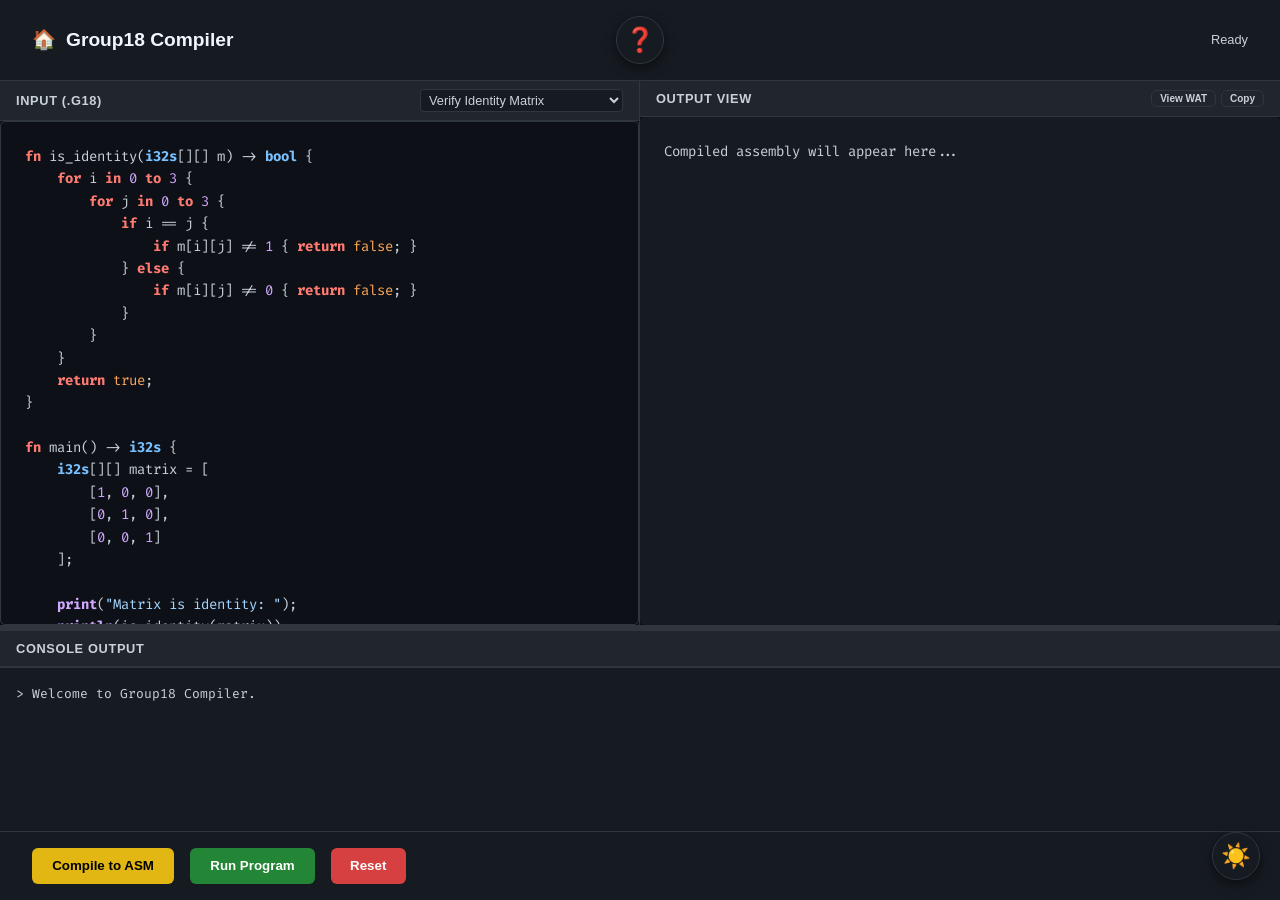
==== commit b1961082: "slop icon but idc" ====
--- a/g18_demo.html
+++ b/g18_demo.html
@@ -11,6 +11,7 @@
         href="https://fonts.googleapis.com/css2?family=Fira+Code:wght@400;500&family=Inter:wght@400;600;700&display=swap"
         rel="stylesheet">
     <link rel="stylesheet" href="stylesheets/styles.css">
+    <link rel="icon" type="image/x-icon" href="assets/img/favicon.png">
     <style>
         /* Syntax color variables are now inherited from styles.css :root and .dark-mode */
 
@@ -377,7 +378,10 @@
 
 <body>
     <header>
-        <div class="logo">Group18 Compiler</div>
+        <div class="logo">
+            <a href="index.html" style="text-decoration: none; font-size: 1.2rem;" aria-label="Home">🏠</a>
+            Group18 Compiler
+        </div>
         <a href="g18_docs.html" target="_blank" class="learn-btn" aria-label="Documentation">❓</a>
         <div class="status" id="status">WASM Loading...</div>
     </header>
